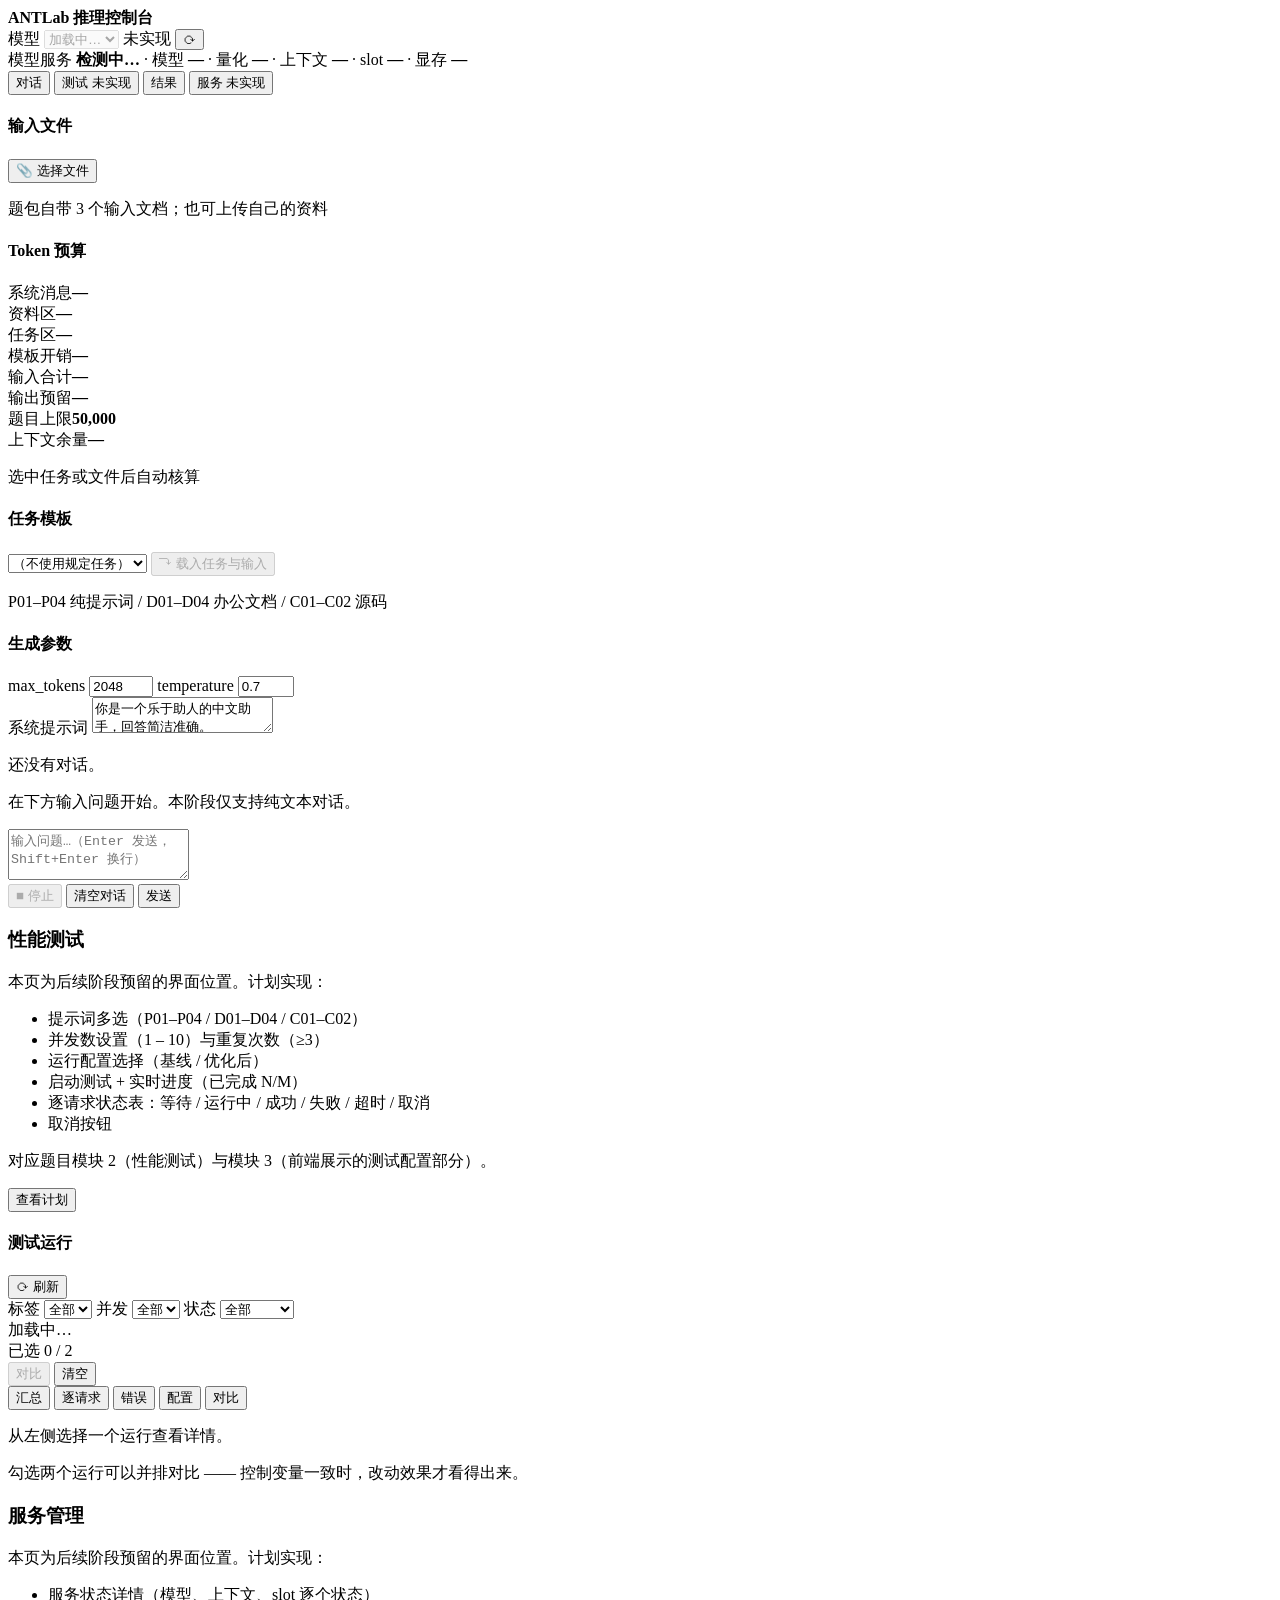
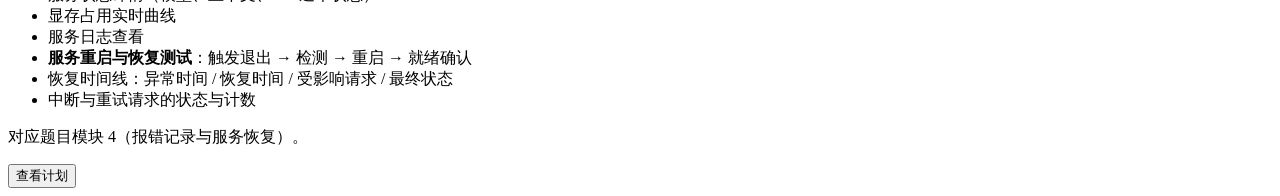
==== Basic Task/development/src/web/index.html @ 83d0dbcb "feat(web): 对话页与测试结果页 对话页：   · 流式渲染（SSE）   · 可选资料文件，按 ===== 资料区开始/结束 ===== 与任务区标记包装   · 实时 token 预算面板" ====
<!doctype html>
<html lang="zh-CN">
<head>
<meta charset="utf-8">
<meta name="viewport" content="width=device-width, initial-scale=1">
<title>ANTLab 推理控制台</title>
<link rel="stylesheet" href="/static/style.css">
</head>
<body>

<!-- ══ 顶栏：模型切换器（预留） ══════════════════════════════════════ -->
<header class="topbar">
  <div class="brand">
    <span class="dot"></span>
    <strong>ANTLab 推理控制台</strong>
    <span class="ver" id="svc-version"></span>
  </div>

  <div class="model-picker">
    <label for="model-select">模型</label>
    <select id="model-select" disabled title="阶段 2 实现">
      <option>加载中…</option>
    </select>
    <span class="badge-todo">未实现</span>
    <button class="icon-btn" id="btn-refresh" title="刷新状态">⟳</button>
  </div>
</header>

<!-- ══ 状态栏：真实数据 ═════════════════════════════════════════════ -->
<section class="statusbar" id="statusbar">
  <span class="st-item"><i class="led led-gray" id="led-server"></i> 模型服务 <b id="st-health">检测中…</b></span>
  <span class="st-sep">·</span>
  <span class="st-item">模型 <b id="st-model">—</b></span>
  <span class="st-sep">·</span>
  <span class="st-item">量化 <b id="st-quant">—</b></span>
  <span class="st-sep">·</span>
  <span class="st-item">上下文 <b id="st-ctx">—</b></span>
  <span class="st-sep">·</span>
  <span class="st-item">slot <b id="st-slots">—</b></span>
  <span class="st-sep">·</span>
  <span class="st-item">显存 <b id="st-vram">—</b></span>
  <span class="st-right" id="st-time"></span>
</section>

<!-- ══ 错误条：状态采集的非致命问题 ═════════════════════════════════ -->
<div class="notice notice-warn" id="status-errors" hidden></div>

<!-- ══ 主区 ═════════════════════════════════════════════════════════ -->
<nav class="tabs" id="tabs">
  <button class="tab active" data-tab="chat">对话</button>
  <button class="tab" data-tab="bench">测试 <span class="badge-todo">未实现</span></button>
  <button class="tab" data-tab="results">结果</button>
  <button class="tab" data-tab="service">服务 <span class="badge-todo">未实现</span></button>
</nav>

<main>
  <!-- ── 对话页（本阶段唯一可用） ───────────────────────────────── -->
  <section class="panel active" id="panel-chat">
    <div class="chat-layout">

      <!-- 左侧 -->
      <aside class="sidebar">
        <div class="side-block">
          <h4>输入文件</h4>
          <button class="btn btn-ghost full" id="btn-pick-file">📎 选择文件</button>
          <div id="attached-file" class="attached" hidden>
            <div class="attached-name" id="attached-name"></div>
            <div class="attached-meta" id="attached-meta"></div>
            <button class="btn btn-tiny" id="btn-detach">移除</button>
          </div>
          <p class="hint">题包自带 3 个输入文档；也可上传自己的资料</p>
        </div>

        <div class="side-block">
          <h4>Token 预算</h4>
          <div class="budget-box">
            <div class="budget-row"><span>系统消息</span><b id="budget-sys">—</b></div>
            <div class="budget-row"><span>资料区</span><b id="budget-doc">—</b></div>
            <div class="budget-row"><span>任务区</span><b id="budget-task">—</b></div>
            <div class="budget-row"><span>模板开销</span><b id="budget-tpl">—</b></div>
            <div class="budget-row total"><span>输入合计</span><b id="budget-in">—</b></div>
            <div class="budget-row"><span>输出预留</span><b id="budget-out">—</b></div>
            <div class="budget-row"><span>题目上限</span><b>50,000</b></div>
            <div class="budget-bar"><i id="budget-bar" style="width:0%"></i></div>
            <div class="budget-row"><span>上下文余量</span><b id="budget-head">—</b></div>
          </div>
          <p class="hint" id="budget-note">选中任务或文件后自动核算</p>
        </div>

        <div class="side-block">
          <h4>任务模板</h4>
          <select id="task-template">
            <option value="">（不使用规定任务）</option>
          </select>
          <button class="btn btn-ghost full" id="btn-apply-task" disabled>
            ⤵ 载入任务与输入
          </button>
          <p class="hint">P01–P04 纯提示词 / D01–D04 办公文档 / C01–C02 源码</p>
        </div>

        <div class="side-block">
          <h4>生成参数</h4>
          <label class="field">
            <span>max_tokens</span>
            <input type="number" id="gen-max-tokens" value="2048" min="1" max="8192">
          </label>
          <label class="field">
            <span>temperature</span>
            <input type="number" id="gen-temperature" value="0.7" min="0" max="2" step="0.1">
          </label>
        </div>
      </aside>

      <!-- 右侧：对话主区 -->
      <div class="chat-main">
        <div class="sys-prompt">
          <label for="sys-prompt-input">系统提示词</label>
          <textarea id="sys-prompt-input" rows="2">你是一个乐于助人的中文助手，回答简洁准确。</textarea>
        </div>

        <div class="messages" id="messages">
          <div class="empty-state" id="chat-empty">
            <p>还没有对话。</p>
            <p class="hint">在下方输入问题开始。本阶段仅支持纯文本对话。</p>
          </div>
        </div>

        <div class="composer">
          <textarea id="chat-input" rows="3"
                    placeholder="输入问题…（Enter 发送，Shift+Enter 换行）"></textarea>
          <div class="composer-actions">
            <button class="btn btn-ghost" id="btn-stop" disabled>■ 停止</button>
            <button class="btn btn-ghost" id="btn-clear">清空对话</button>
            <button class="btn btn-primary" id="btn-send">发送</button>
          </div>
        </div>

        <div class="metrics" id="metrics" hidden></div>
      </div>

    </div>
  </section>

  <!-- ── 测试页（预留） ─────────────────────────────────────────── -->
  <section class="panel" id="panel-bench">
    <div class="placeholder">
      <h3>性能测试</h3>
      <p>本页为后续阶段预留的界面位置。计划实现：</p>
      <ul>
        <li>提示词多选（P01–P04 / D01–D04 / C01–C02）</li>
        <li>并发数设置（1 – 10）与重复次数（≥3）</li>
        <li>运行配置选择（基线 / 优化后）</li>
        <li>启动测试 + 实时进度（已完成 N/M）</li>
        <li>逐请求状态表：等待 / 运行中 / 成功 / 失败 / 超时 / 取消</li>
        <li>取消按钮</li>
      </ul>
      <p class="hint">对应题目模块 2（性能测试）与模块 3（前端展示的测试配置部分）。</p>
      <button class="btn btn-ghost" data-todo="性能测试：阶段 3 实现">查看计划</button>
    </div>
  </section>

  <!-- ── 结果页 ─────────────────────────────────────────────────── -->
  <section class="panel" id="panel-results">
    <div class="results-layout">

      <!-- 左：运行列表 -->
      <aside class="runs-side">
        <div class="runs-head">
          <h4>测试运行</h4>
          <button class="btn btn-tiny" id="btn-refresh-runs"
                  title="重新扫描 results/ 目录（跑完测试后点这里）">⟳ 刷新</button>
        </div>

        <div class="runs-filter">
          <label class="field">
            <span>标签</span>
            <select id="run-filter-label"><option value="">全部</option></select>
          </label>
          <label class="field">
            <span>并发</span>
            <select id="run-filter-conc"><option value="">全部</option></select>
          </label>
          <label class="field">
            <span>状态</span>
            <select id="run-filter-status">
              <option value="">全部</option>
              <option value="ok">仅完整</option>
              <option value="incomplete">仅不完整</option>
            </select>
          </label>
        </div>

        <div class="runs-meta" id="runs-meta">加载中…</div>
        <div class="runs-list" id="runs-list"></div>

        <div class="runs-compare-bar" id="runs-compare-bar">
          <div id="compare-picked">已选 0 / 2</div>
          <div class="compare-btns">
            <button class="btn btn-tiny" id="btn-do-compare" disabled>对比</button>
            <button class="btn btn-tiny" id="btn-clear-pick">清空</button>
          </div>
        </div>
      </aside>

      <!-- 右：详情 / 对比 -->
      <div class="results-main">
        <div class="results-tabs" id="results-tabs">
          <button class="tab2 active" data-rtab="summary">汇总</button>
          <button class="tab2" data-rtab="requests">逐请求</button>
          <button class="tab2" data-rtab="errors">错误</button>
          <button class="tab2" data-rtab="config">配置</button>
          <button class="tab2" data-rtab="compare">对比</button>
        </div>

        <div class="results-body" id="results-body">
          <div class="empty-state">
            <p>从左侧选择一个运行查看详情。</p>
            <p class="hint">勾选两个运行可以并排对比 —— 控制变量一致时，改动效果才看得出来。</p>
          </div>
        </div>
      </div>

    </div>
  </section>

  <!-- ── 服务页（预留） ─────────────────────────────────────────── -->
  <section class="panel" id="panel-service">
    <div class="placeholder">
      <h3>服务管理</h3>
      <p>本页为后续阶段预留的界面位置。计划实现：</p>
      <ul>
        <li>服务状态详情（模型、上下文、slot 逐个状态）</li>
        <li>显存占用实时曲线</li>
        <li>服务日志查看</li>
        <li><b>服务重启与恢复测试</b>：触发退出 → 检测 → 重启 → 就绪确认</li>
        <li>恢复时间线：异常时间 / 恢复时间 / 受影响请求 / 最终状态</li>
        <li>中断与重试请求的状态与计数</li>
      </ul>
      <p class="hint">对应题目模块 4（报错记录与服务恢复）。</p>
      <button class="btn btn-ghost" data-todo="服务管理：阶段 3 实现">查看计划</button>
    </div>
  </section>
</main>

<!-- ── 文件选择弹窗 ─────────────────────────────────────────────── -->
<div class="modal-mask" id="file-modal" hidden>
  <div class="modal">
    <div class="modal-head">
      <h3>选择输入文件</h3>
      <button class="btn btn-tiny" id="btn-close-file-modal">✕</button>
    </div>
    <div class="modal-body">
      <p class="hint" id="file-modal-hint">加载中…</p>
      <div class="file-list" id="file-list"></div>
    </div>
    <div class="modal-foot">
      <span class="hint">token 数由 llama-tokenize 精确统计（首次约 2 秒，之后走缓存）</span>
      <button class="btn btn-ghost" id="btn-close-file-modal2">取消</button>
    </div>
  </div>
</div>

<div class="toast" id="toast" hidden></div>

<script src="/static/app.js"></script>
</body>
</html>
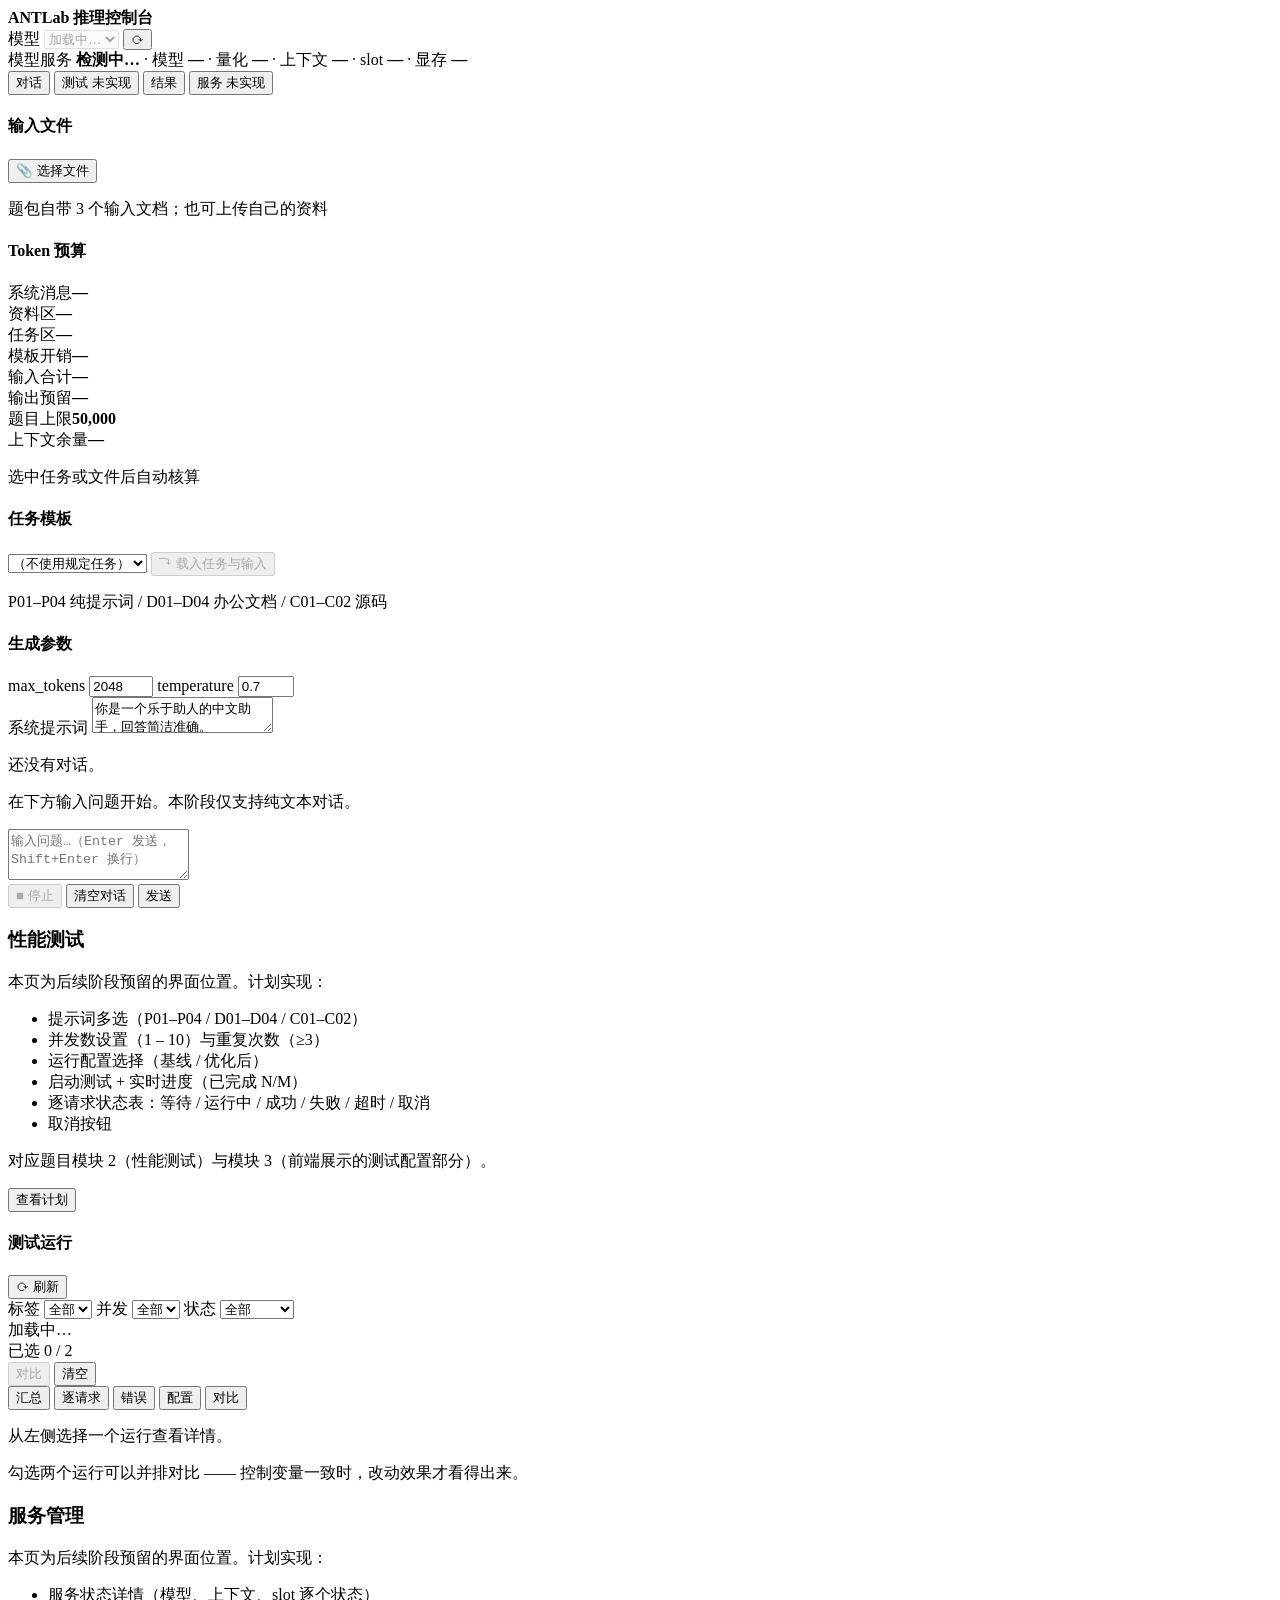
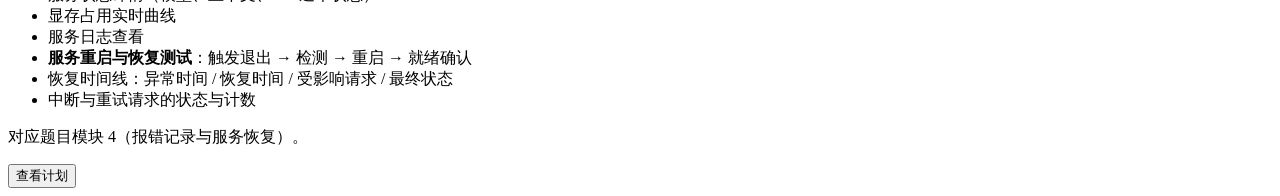
==== commit 072b950f: "fix(migration): 修正迁移后算错的配置路径，并清理过时的未实现标记 ## 路径错误（迁移引入的功能回归）  - configs/ 迁到了 development/ 下（不在 src/ 下" ====
--- a/Basic Task/development/src/web/index.html
+++ b/Basic Task/development/src/web/index.html
@@ -18,10 +18,11 @@
 
   <div class="model-picker">
     <label for="model-select">模型</label>
-    <select id="model-select" disabled title="阶段 2 实现">
+    <!-- 初始 disabled 是为了防止"列表还没加载出来就点"；
+         JS 加载成功后会自动解除（失败则保持禁用并提示原因） -->
+    <select id="model-select" disabled title="选择要加载的模型（切换会重启模型服务，约 5 秒）">
       <option>加载中…</option>
     </select>
-    <span class="badge-todo">未实现</span>
     <button class="icon-btn" id="btn-refresh" title="刷新状态">⟳</button>
   </div>
 </header>
@@ -168,7 +169,7 @@
         <div class="runs-head">
           <h4>测试运行</h4>
           <button class="btn btn-tiny" id="btn-refresh-runs"
-                  title="重新扫描 results/ 目录（跑完测试后点这里）">⟳ 刷新</button>
+                  title="重新扫描 test_runs/ 目录（跑完测试后点这里）">⟳ 刷新</button>
         </div>
 
         <div class="runs-filter">
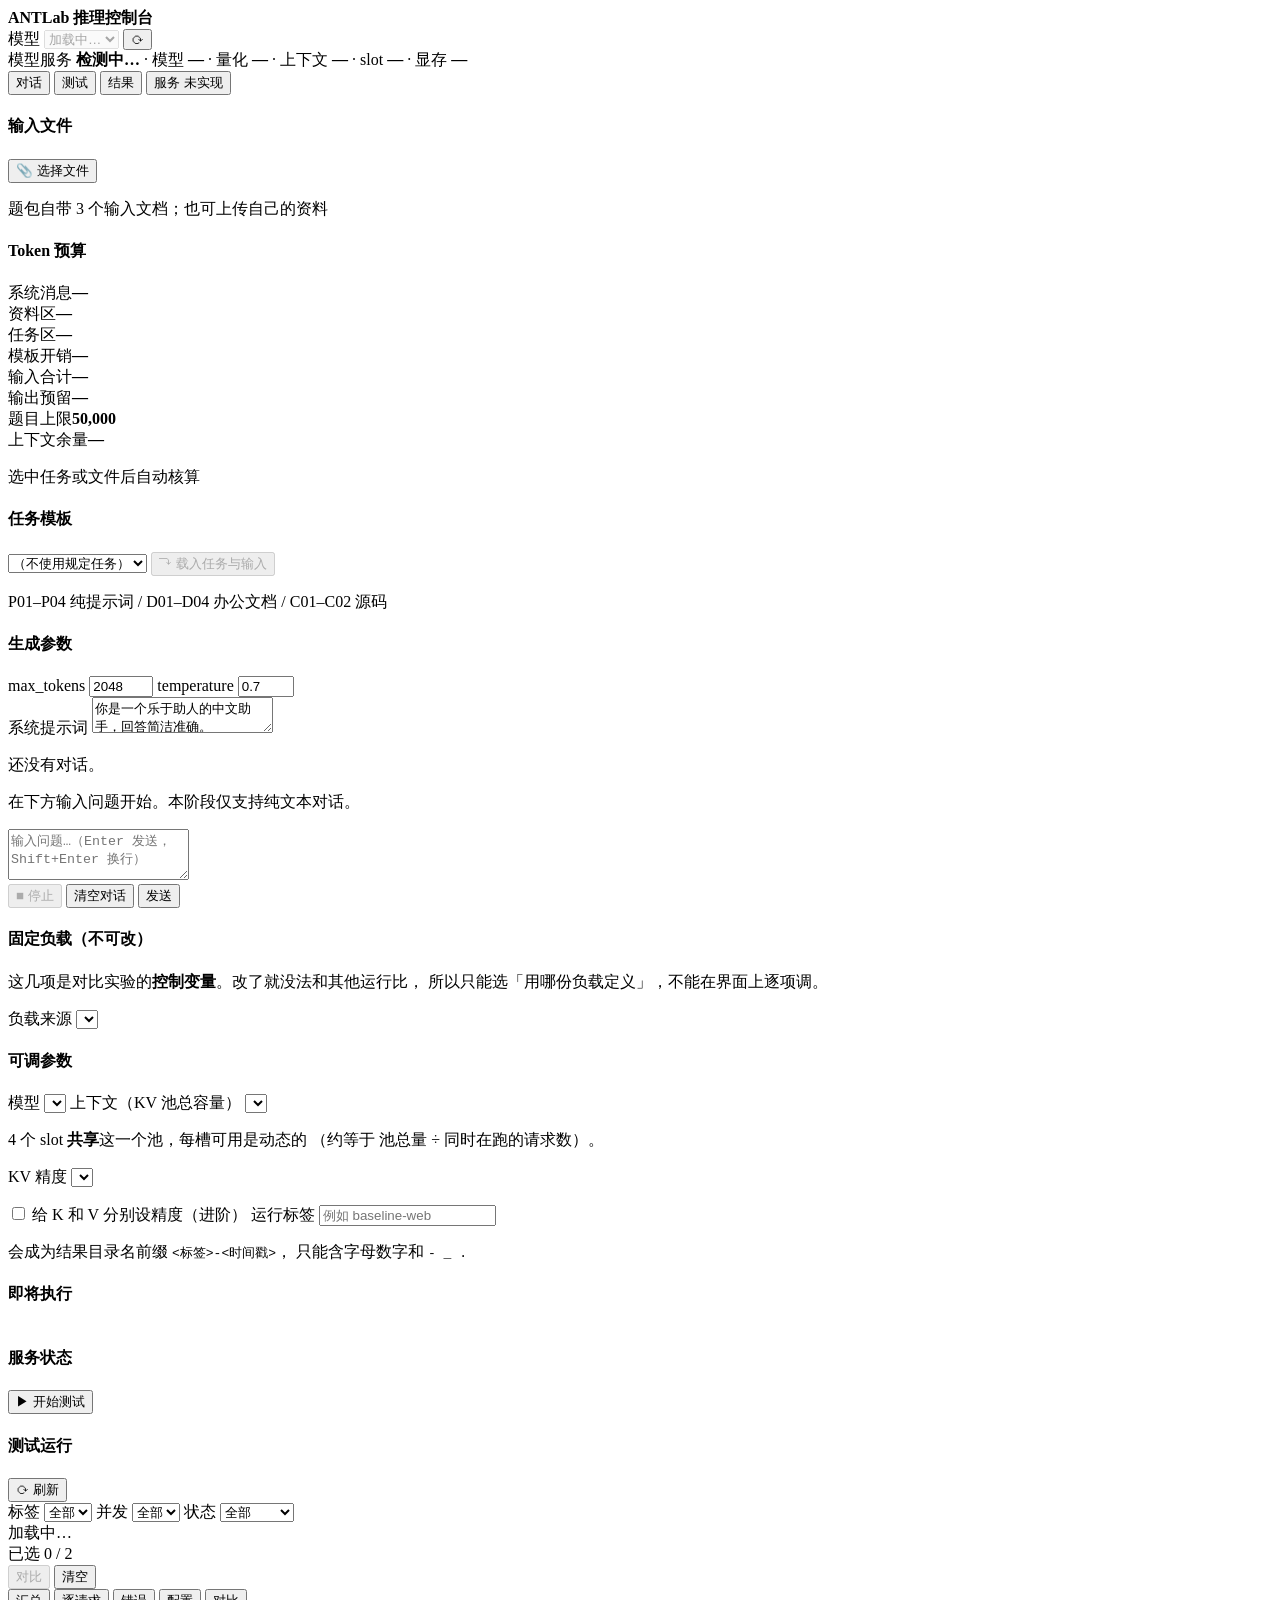
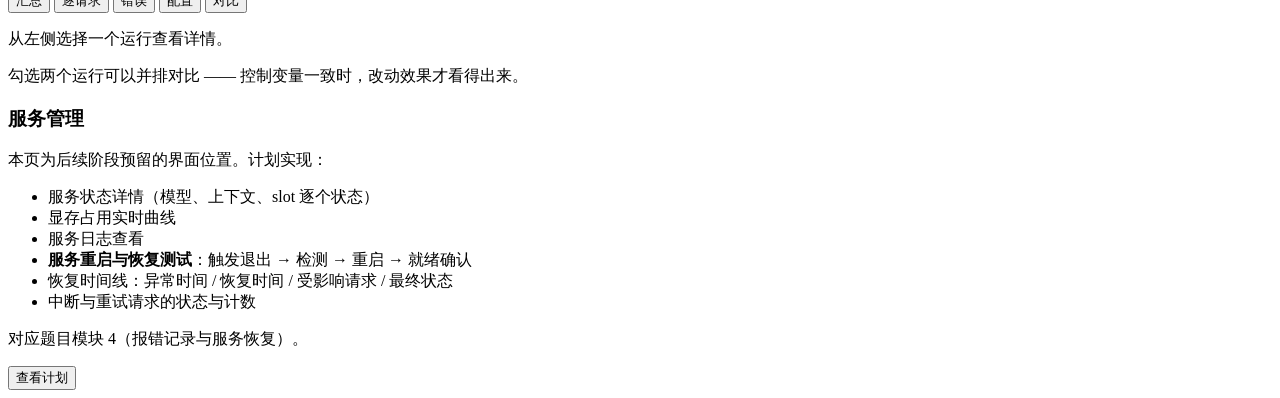
==== commit 042e0968: "feat(web): 测试页可从网页启动测试，并加两道数据保护闸 ## 做了什么  网页现在能完整跑一次测试：选模型 / 上下文 / KV 精度 → 看预演 → 确认 → 后端重启服务（如需）→ 起子" ====
--- a/Basic Task/development/src/web/index.html
+++ b/Basic Task/development/src/web/index.html
@@ -49,7 +49,7 @@
 <!-- ══ 主区 ═════════════════════════════════════════════════════════ -->
 <nav class="tabs" id="tabs">
   <button class="tab active" data-tab="chat">对话</button>
-  <button class="tab" data-tab="bench">测试 <span class="badge-todo">未实现</span></button>
+  <button class="tab" data-tab="bench">测试</button>
   <button class="tab" data-tab="results">结果</button>
   <button class="tab" data-tab="service">服务 <span class="badge-todo">未实现</span></button>
 </nav>
@@ -142,21 +142,105 @@
     </div>
   </section>
 
-  <!-- ── 测试页（预留） ─────────────────────────────────────────── -->
+  <!-- ── 测试页 ─────────────────────────────────────────────────── -->
   <section class="panel" id="panel-bench">
-    <div class="placeholder">
-      <h3>性能测试</h3>
-      <p>本页为后续阶段预留的界面位置。计划实现：</p>
-      <ul>
-        <li>提示词多选（P01–P04 / D01–D04 / C01–C02）</li>
-        <li>并发数设置（1 – 10）与重复次数（≥3）</li>
-        <li>运行配置选择（基线 / 优化后）</li>
-        <li>启动测试 + 实时进度（已完成 N/M）</li>
-        <li>逐请求状态表：等待 / 运行中 / 成功 / 失败 / 超时 / 取消</li>
-        <li>取消按钮</li>
-      </ul>
-      <p class="hint">对应题目模块 2（性能测试）与模块 3（前端展示的测试配置部分）。</p>
-      <button class="btn btn-ghost" data-todo="性能测试：阶段 3 实现">查看计划</button>
+    <div class="bench-layout">
+
+      <!-- 左：参数表单 -->
+      <div class="bench-form">
+
+        <div class="bench-block">
+          <h4>固定负载（不可改）</h4>
+          <p class="hint">这几项是对比实验的<b>控制变量</b>。改了就没法和其他运行比，
+            所以只能选「用哪份负载定义」，不能在界面上逐项调。</p>
+          <label class="field">
+            <span>负载来源</span>
+            <select id="bench-template"></select>
+          </label>
+          <div id="bench-template-detail" class="bench-kv"></div>
+        </div>
+
+        <div class="bench-block">
+          <h4>可调参数</h4>
+          <label class="field">
+            <span>模型</span>
+            <select id="bench-model"></select>
+          </label>
+          <label class="field">
+            <span>上下文（KV 池总容量）</span>
+            <select id="bench-ctx"></select>
+          </label>
+          <p class="hint">4 个 slot <b>共享</b>这一个池，每槽可用是动态的
+            （约等于 池总量 ÷ 同时在跑的请求数）。</p>
+
+          <label class="field">
+            <span>KV 精度</span>
+            <select id="bench-kv"></select>
+          </label>
+          <p class="hint" id="bench-kv-hint"></p>
+
+          <label class="chk">
+            <input type="checkbox" id="bench-kv-split"> 给 K 和 V 分别设精度（进阶）
+          </label>
+          <div id="bench-kv-split-box" hidden>
+            <label class="field">
+              <span>K 的精度</span>
+              <select id="bench-ctk"></select>
+            </label>
+            <p class="hint">K 决定「该关注谁」，对输出质量更敏感。</p>
+            <label class="field">
+              <span>V 的精度</span>
+              <select id="bench-ctv"></select>
+            </label>
+            <p class="hint">V 参与加权求和，相对不敏感 —— 常见做法是
+              K 保精度、V 降精度来省显存。</p>
+          </div>
+
+          <label class="field">
+            <span>运行标签</span>
+            <input type="text" id="bench-label" placeholder="例如 baseline-web">
+          </label>
+          <p class="hint">会成为结果目录名前缀 <code>&lt;标签&gt;-&lt;时间戳&gt;</code>，
+            只能含字母数字和 <code>- _ .</code></p>
+        </div>
+
+      </div>
+
+      <!-- 右：预演 + 控制 -->
+      <div class="bench-side">
+
+        <div class="bench-block">
+          <h4>即将执行</h4>
+          <table class="kv" id="bench-preview"></table>
+        </div>
+
+        <div class="bench-block">
+          <h4>服务状态</h4>
+          <div id="bench-svc"></div>
+        </div>
+
+        <div class="bench-block" id="bench-leftover-block" hidden>
+          <h4>发现「没跑完」的目录</h4>
+          <div id="bench-leftover-list"></div>
+          <button class="btn btn-tiny" id="btn-clean-leftovers">清理这些</button>
+        </div>
+
+        <div class="bench-actions">
+          <button class="btn btn-primary" id="btn-bench-run">▶ 开始测试</button>
+          <button class="btn" id="btn-bench-stop" hidden>■ 停止</button>
+        </div>
+
+        <div class="bench-block" id="bench-progress-block" hidden>
+          <h4>运行中</h4>
+          <div id="bench-progress"></div>
+        </div>
+
+        <div class="bench-block" id="bench-done-block" hidden>
+          <h4>结果</h4>
+          <div id="bench-done"></div>
+        </div>
+
+      </div>
     </div>
   </section>
 
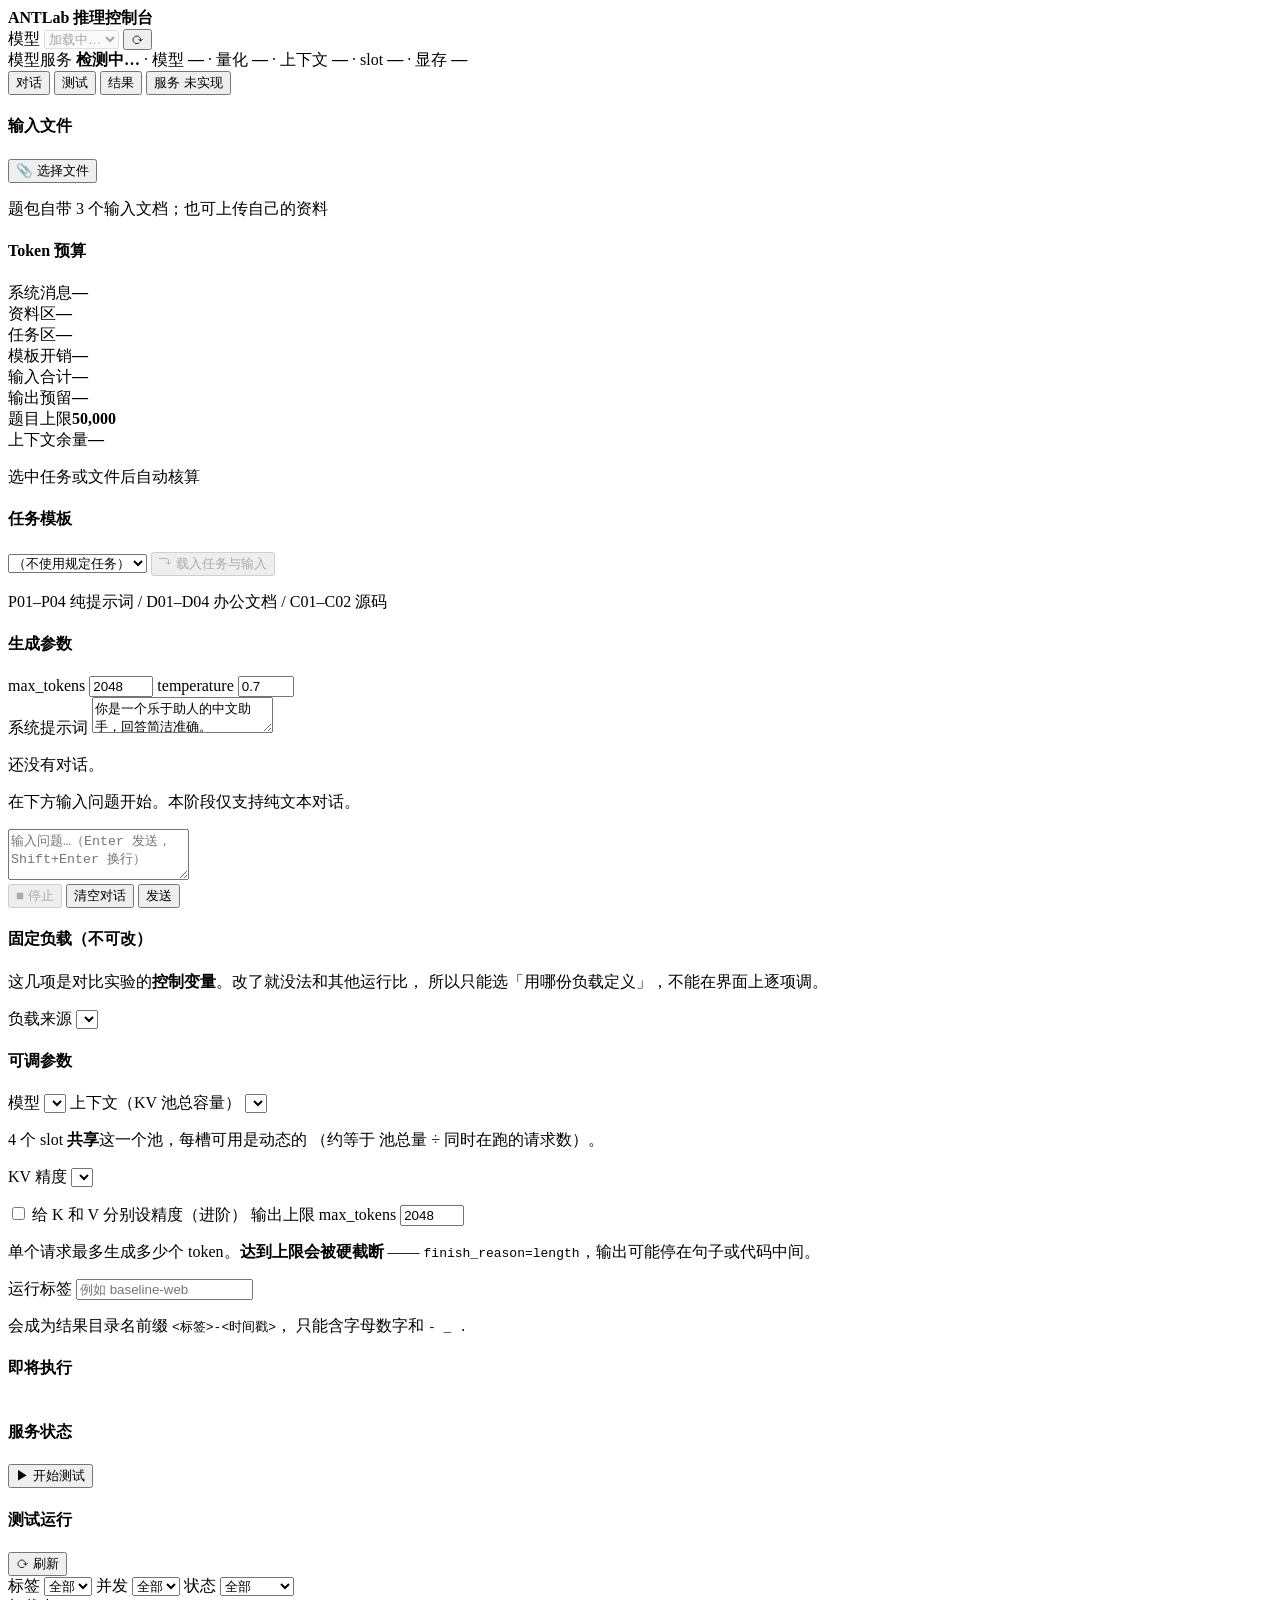
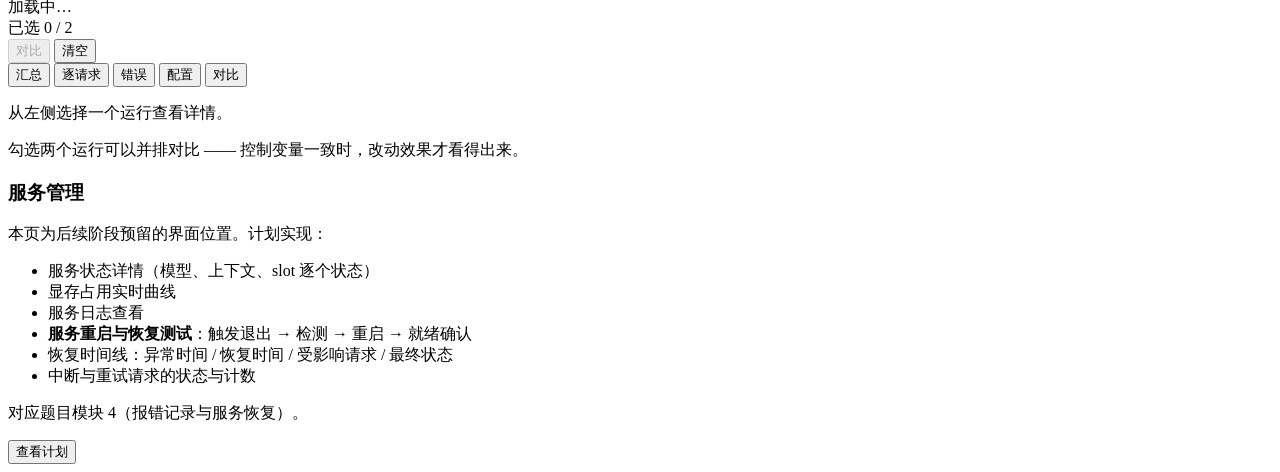
==== commit 7ad7cac1: "test: 中途被停止的测试保留已完成的请求记录，并修正结果读取路径 一、问题    网页上点「停止测试」发的是 SIGTERM，而 requests.jsonl 原来只在   测试正常跑完时才写一次" ====
--- a/Basic Task/development/src/web/index.html
+++ b/Basic Task/development/src/web/index.html
@@ -195,6 +195,16 @@
             <p class="hint">V 参与加权求和，相对不敏感 —— 常见做法是
               K 保精度、V 降精度来省显存。</p>
           </div>
+
+          <label class="field">
+            <span>输出上限 max_tokens</span>
+            <input type="number" id="bench-max-tokens" value="2048"
+                   min="256" max="8192" step="256">
+          </label>
+          <p class="hint" id="bench-max-tokens-hint">
+            单个请求最多生成多少个 token。<b>达到上限会被硬截断</b> ——
+            <code>finish_reason=length</code>，输出可能停在句子或代码中间。
+          </p>
 
           <label class="field">
             <span>运行标签</span>
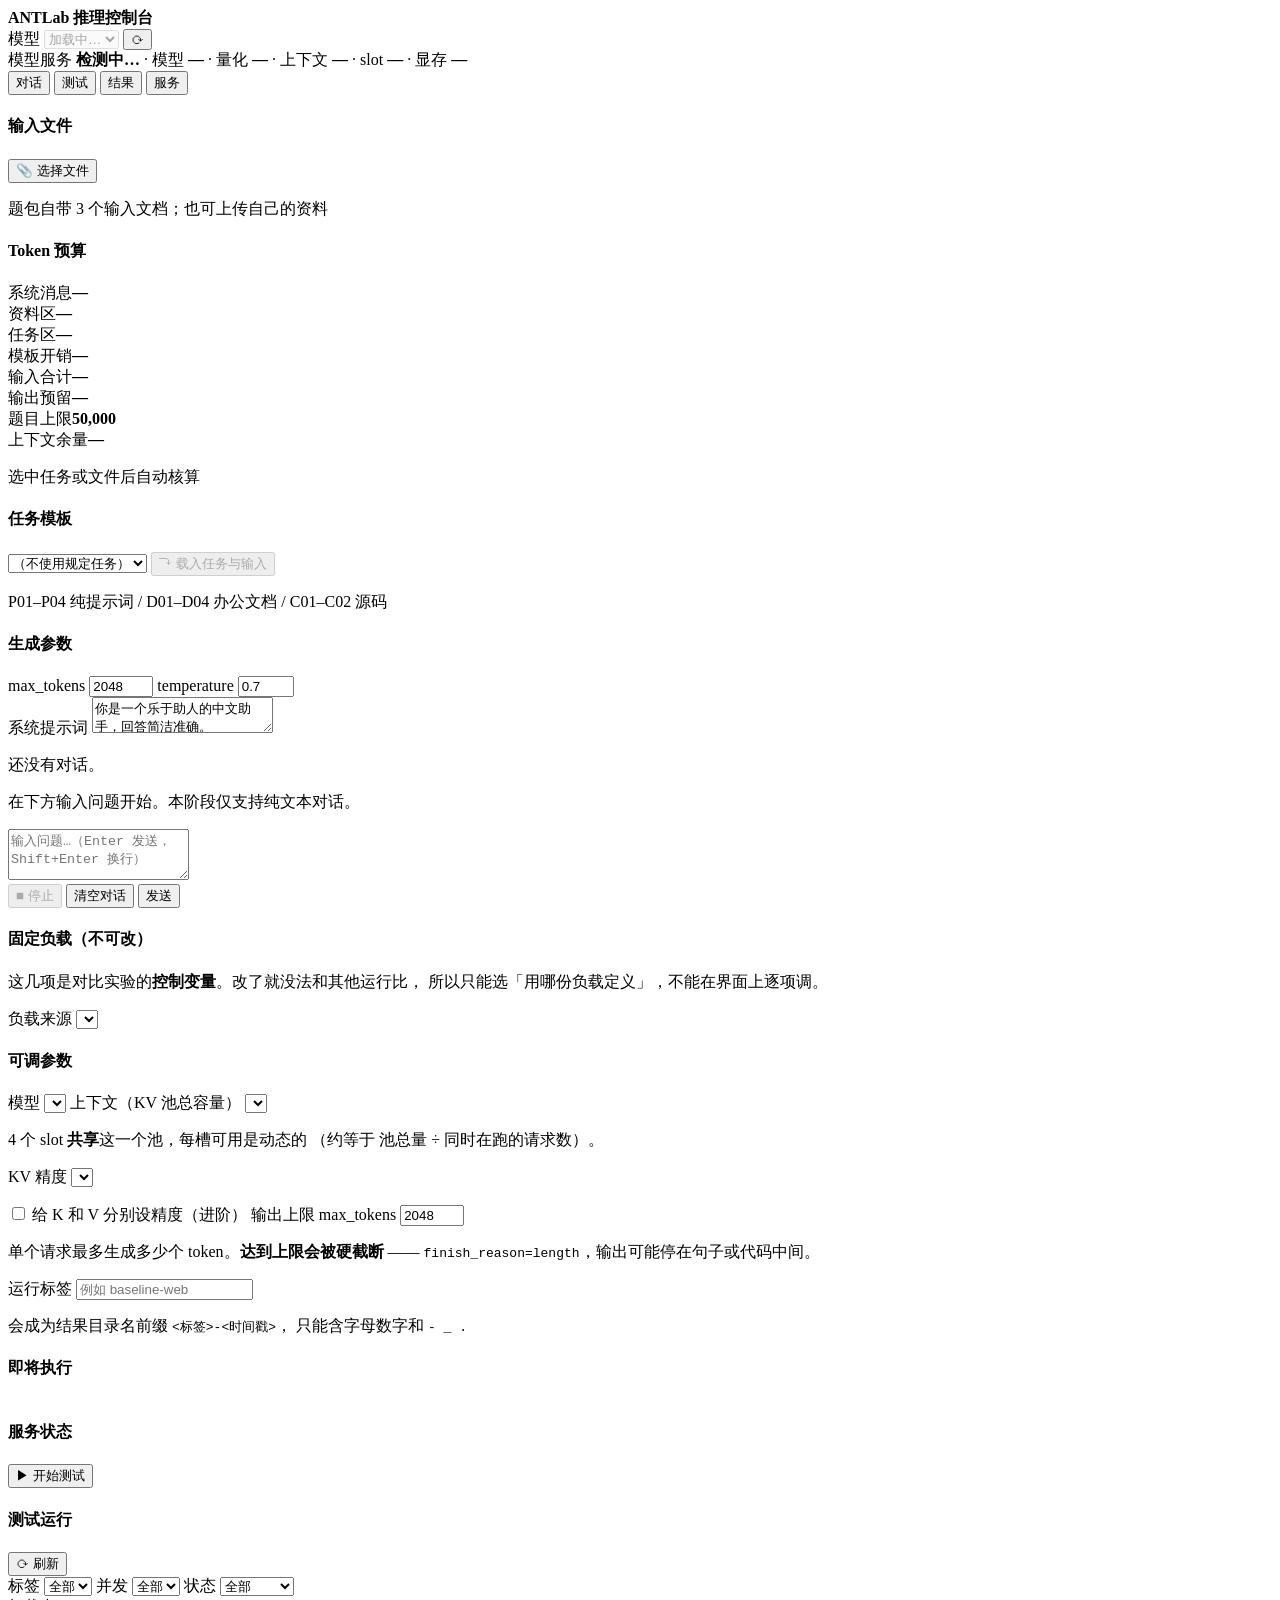
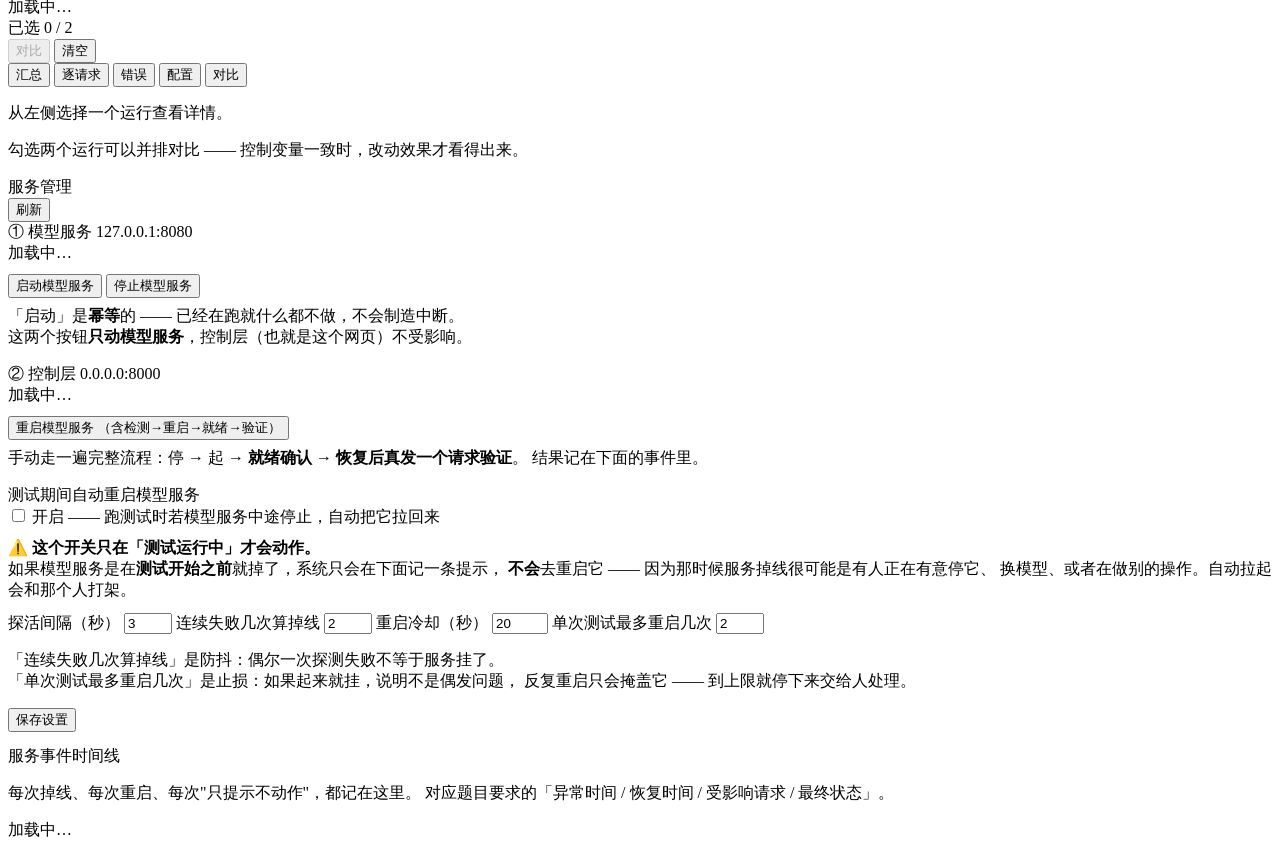
==== commit 9b3e0997: "test: 服务页实现 + 测试期间自动重启模型服务 一、服务页（原来是个"未实现"占位）    · 模型服务 / 控制层 各自的状态卡片   · 两个按钮：单独【启动】/【停止】模型服务（只动模型服" ====
--- a/Basic Task/development/src/web/index.html
+++ b/Basic Task/development/src/web/index.html
@@ -51,7 +51,7 @@
   <button class="tab active" data-tab="chat">对话</button>
   <button class="tab" data-tab="bench">测试</button>
   <button class="tab" data-tab="results">结果</button>
-  <button class="tab" data-tab="service">服务 <span class="badge-todo">未实现</span></button>
+  <button class="tab" data-tab="service">服务</button>
 </nav>
 
 <main>
@@ -318,21 +318,97 @@
     </div>
   </section>
 
-  <!-- ── 服务页（预留） ─────────────────────────────────────────── -->
+  <!-- ── 服务页 ──────────────────────────────────────────────────── -->
   <section class="panel" id="panel-service">
-    <div class="placeholder">
-      <h3>服务管理</h3>
-      <p>本页为后续阶段预留的界面位置。计划实现：</p>
-      <ul>
-        <li>服务状态详情（模型、上下文、slot 逐个状态）</li>
-        <li>显存占用实时曲线</li>
-        <li>服务日志查看</li>
-        <li><b>服务重启与恢复测试</b>：触发退出 → 检测 → 重启 → 就绪确认</li>
-        <li>恢复时间线：异常时间 / 恢复时间 / 受影响请求 / 最终状态</li>
-        <li>中断与重试请求的状态与计数</li>
-      </ul>
-      <p class="hint">对应题目模块 4（报错记录与服务恢复）。</p>
-      <button class="btn btn-ghost" data-todo="服务管理：阶段 3 实现">查看计划</button>
+    <div class="rt-head">
+      <div class="rt-title">服务管理</div>
+      <button class="btn btn-ghost btn-tiny" id="btn-svc-refresh">刷新</button>
+    </div>
+
+    <!-- 两个服务的当前状态 -->
+    <div class="grid-2">
+      <div class="card">
+        <div class="card-title">① 模型服务 <span class="dim mono">127.0.0.1:8080</span></div>
+        <div id="svc-model-status"><div class="hint">加载中…</div></div>
+        <div class="btn-row" style="margin-top:10px">
+          <button class="btn btn-primary btn-sm" id="btn-model-start">启动模型服务</button>
+          <button class="btn btn-ghost btn-sm" id="btn-model-stop">停止模型服务</button>
+        </div>
+        <p class="hint" style="margin-top:8px">
+          「启动」是<b>幂等</b>的 —— 已经在跑就什么都不做，不会制造中断。<br>
+          这两个按钮<b>只动模型服务</b>，控制层（也就是这个网页）不受影响。
+        </p>
+      </div>
+
+      <div class="card">
+        <div class="card-title">② 控制层 <span class="dim mono">0.0.0.0:8000</span></div>
+        <div id="svc-control-status"><div class="hint">加载中…</div></div>
+        <div class="btn-row" style="margin-top:10px">
+          <button class="btn btn-primary btn-sm" id="btn-svc-restart">重启模型服务
+            <span class="dim">（含检测→重启→就绪→验证）</span></button>
+        </div>
+        <p class="hint" style="margin-top:8px">
+          手动走一遍完整流程：停 → 起 → <b>就绪确认</b> → <b>恢复后真发一个请求验证</b>。
+          结果记在下面的事件里。
+        </p>
+      </div>
+    </div>
+
+    <!-- 自动重启开关 -->
+    <div class="card" style="margin-top:14px">
+      <div class="card-title">测试期间自动重启模型服务</div>
+
+      <label class="switch-row">
+        <input type="checkbox" id="svc-watch-enabled">
+        <span>开启 —— 跑测试时若模型服务中途停止，自动把它拉回来</span>
+      </label>
+
+      <div class="notice notice-warn" style="margin-top:10px">
+        <b>⚠️ 这个开关只在「测试运行中」才会动作。</b><br>
+        如果模型服务是在<b>测试开始之前</b>就掉了，系统只会在下面记一条提示，
+        <b>不会</b>去重启它 —— 因为那时候服务掉线很可能是有人正在有意停它、
+        换模型、或者在做别的操作。自动拉起会和那个人打架。
+      </div>
+
+      <div id="svc-watch-will" class="svc-will"></div>
+
+      <div class="grid-3" style="margin-top:12px">
+        <label class="field">
+          <span>探活间隔（秒）</span>
+          <input type="number" id="svc-poll" min="1" max="60" step="1" value="3">
+        </label>
+        <label class="field">
+          <span>连续失败几次算掉线</span>
+          <input type="number" id="svc-fail-threshold" min="1" max="10" step="1" value="2">
+        </label>
+        <label class="field">
+          <span>重启冷却（秒）</span>
+          <input type="number" id="svc-cooldown" min="5" max="600" step="5" value="20">
+        </label>
+        <label class="field">
+          <span>单次测试最多重启几次</span>
+          <input type="number" id="svc-max-restarts" min="1" max="10" step="1" value="2">
+        </label>
+      </div>
+      <p class="hint">
+        「连续失败几次算掉线」是防抖：偶尔一次探测失败不等于服务挂了。<br>
+        「单次测试最多重启几次」是止损：如果起来就挂，说明不是偶发问题，
+        反复重启只会掩盖它 —— 到上限就停下来交给人处理。
+      </p>
+
+      <div class="btn-row" style="margin-top:10px">
+        <button class="btn btn-primary btn-sm" id="btn-svc-save">保存设置</button>
+      </div>
+    </div>
+
+    <!-- 事件时间线 -->
+    <div class="card" style="margin-top:14px">
+      <div class="card-title">服务事件时间线</div>
+      <p class="hint">
+        每次掉线、每次重启、每次"只提示不动作"，都记在这里。
+        对应题目要求的「异常时间 / 恢复时间 / 受影响请求 / 最终状态」。
+      </p>
+      <div id="svc-events"><div class="hint">加载中…</div></div>
     </div>
   </section>
 </main>
